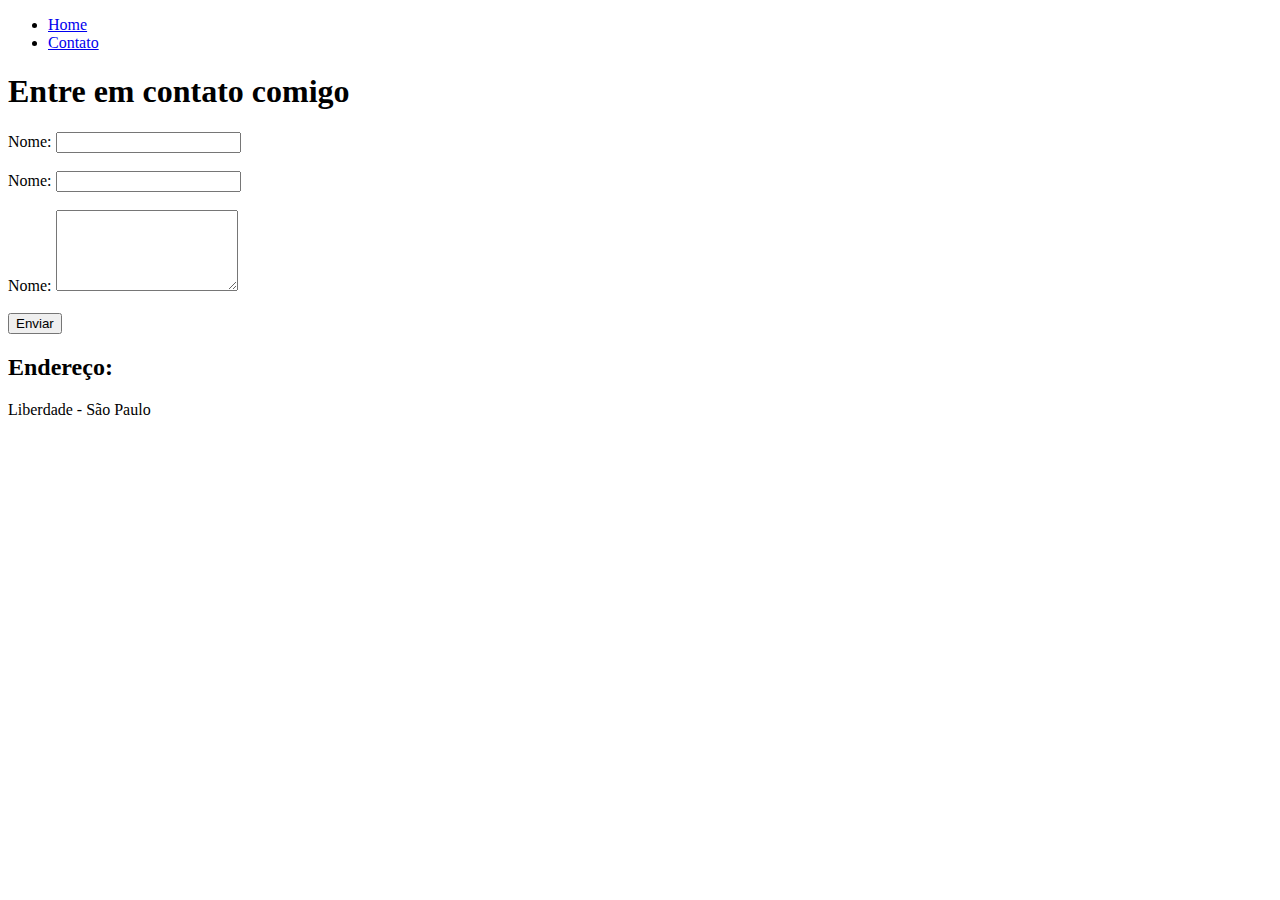
==== contato.html @ af2a7616 "first commit" ====
<!DOCTYPE html>
<html lang="pt-br">
<head>
    <meta charset="UTF-8">
    <meta http-equiv="X-UA-Compatible" content="IE=edge">
    <meta name="viewport" content="width=device-width, initial-scale=1.0">
    <title>Contato</title>
</head>
<body>

    <ul>
        <li><a href="index.html">Home</a></li>
        <li><a href="contato.html">Contato</a></li>
    </ul>

    <h1>Entre em contato comigo</h1>

    <form action="">

        <label for="nome">Nome:</label>
        <input type="text" id="nome">
        <br>
        <br>
        <label for="email">Nome:</label>
        <input type="email" id="email">
        <br>
        <br>
        <label for="assunto">Nome:</label>
        <textarea name="assunto" id="assunto" cols="20" rows="5"></textarea>
        <br>
        <br>
        <button>Enviar</button>
    </form>

    <h2>Endereço: </h2>

    <p>Liberdade - São Paulo</p>

    <iframe src="https://www.google.com/maps/embed?pb=!1m18!1m12!1m3!1d3657.3659461904917!2d-46.637830885188656!3d-23.555296984685842!2m3!1f0!2f0!3f0!3m2!1i1024!2i768!4f13.1!3m3!1m2!1s0x94ce59a93e375647%3A0x1c6bd73cda3c9095!2sJap%C3%A3o%20-%20Liberdade!5e0!3m2!1spt-BR!2sbr!4v1666635769283!5m2!1spt-BR!2sbr" width="400" height="250" style="border:0;" allowfullscreen="" loading="lazy" referrerpolicy="no-referrer-when-downgrade"></iframe>
    
</body>
</html>
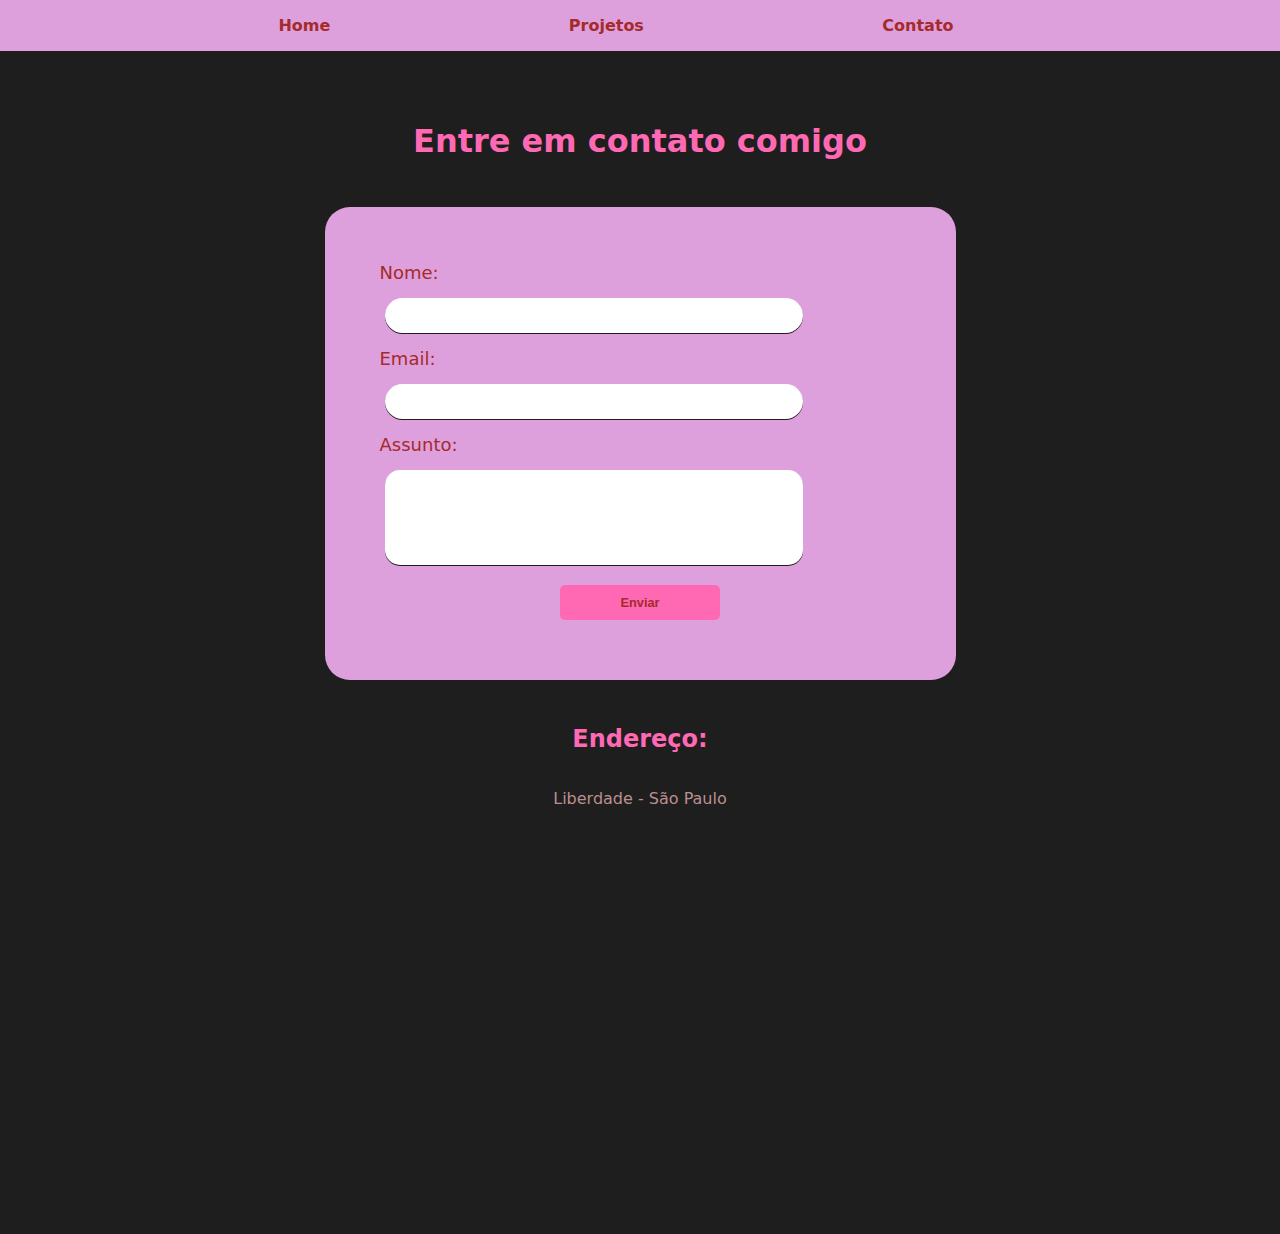
==== commit 77a77e0f: "Estilizando com CSS" ====
--- a/contato.html
+++ b/contato.html
@@ -5,38 +5,41 @@
     <meta http-equiv="X-UA-Compatible" content="IE=edge">
     <meta name="viewport" content="width=device-width, initial-scale=1.0">
     <title>Contato</title>
+    <link rel="stylesheet" href="assets/css/style.css">
 </head>
 <body>
 
-    <ul>
-        <li><a href="index.html">Home</a></li>
-        <li><a href="contato.html">Contato</a></li>
-    </ul>
+    <div class="nav">
 
-    <h1>Entre em contato comigo</h1>
+        <ul>
+            <li><a href="index.html">Home</a></li>
+            <li><a href="projetos.html">Projetos</a></li>
+            <li><a href="contato.html">Contato</a></li>
+        </ul>
+    </div>
 
-    <form action="">
+    <div class="container">
 
-        <label for="nome">Nome:</label>
-        <input type="text" id="nome">
-        <br>
-        <br>
-        <label for="email">Nome:</label>
-        <input type="email" id="email">
-        <br>
-        <br>
-        <label for="assunto">Nome:</label>
-        <textarea name="assunto" id="assunto" cols="20" rows="5"></textarea>
-        <br>
-        <br>
-        <button>Enviar</button>
-    </form>
+        <h1>Entre em contato comigo</h1>
+    
+        <form action="">
+    
+            <label for="nome">Nome:</label>
+            <input type="text" id="nome">
+            <label for="email">Email:</label>
+            <input type="email" id="email">
+            <label for="assunto">Assunto:</label>
+            <textarea name="assunto" id="assunto" cols="20" rows="5"></textarea>
+            <button>Enviar</button>
+        </form>
+    
+        <h2>Endereço: </h2>
+    
+        <p>Liberdade - São Paulo</p>
+    
+        <iframe src="https://www.google.com/maps/embed?pb=!1m18!1m12!1m3!1d3657.3659461904917!2d-46.637830885188656!3d-23.555296984685842!2m3!1f0!2f0!3f0!3m2!1i1024!2i768!4f13.1!3m3!1m2!1s0x94ce59a93e375647%3A0x1c6bd73cda3c9095!2sJap%C3%A3o%20-%20Liberdade!5e0!3m2!1spt-BR!2sbr!4v1666635769283!5m2!1spt-BR!2sbr" id="mapa" allowfullscreen="" loading="lazy" referrerpolicy="no-referrer-when-downgrade"></iframe>
+    </div>
 
-    <h2>Endereço: </h2>
-
-    <p>Liberdade - São Paulo</p>
-
-    <iframe src="https://www.google.com/maps/embed?pb=!1m18!1m12!1m3!1d3657.3659461904917!2d-46.637830885188656!3d-23.555296984685842!2m3!1f0!2f0!3f0!3m2!1i1024!2i768!4f13.1!3m3!1m2!1s0x94ce59a93e375647%3A0x1c6bd73cda3c9095!2sJap%C3%A3o%20-%20Liberdade!5e0!3m2!1spt-BR!2sbr!4v1666635769283!5m2!1spt-BR!2sbr" width="400" height="250" style="border:0;" allowfullscreen="" loading="lazy" referrerpolicy="no-referrer-when-downgrade"></iframe>
     
 </body>
 </html>--- a/assets/css/style.css
+++ b/assets/css/style.css
@@ -0,0 +1,163 @@
+body{
+    margin:0;
+    padding:0;
+    background-color: #1e1e1e;
+    font-family:system-ui, -apple-system, BlinkMacSystemFont, 'Segoe UI', Roboto, Oxygen, Ubuntu, Cantarell, 'Open Sans', 'Helvetica Neue', sans-serif;
+}
+@media only screen and (max-width:600px) {
+    .foto-perfil{
+        display: none;
+    }
+}
+p{
+    color: rosybrown;
+}
+.container{
+    display: flex;
+    flex-direction: column;
+    align-items: center;
+    margin: 50px;
+}
+.nav{
+    width: 100%;
+    background-color: #DDA0DD;
+}
+.nav ul{
+    width: 90%;
+    display: inline-flex;
+    justify-content: space-evenly;
+    align-items: flex-end;
+    list-style: none;
+}
+.nav ul li{
+   
+}
+.nav a {
+    font-weight: bold;
+    text-decoration: none;
+    color: #A52A2A;
+}
+.texto p{
+    padding-left: 25px;
+}
+h1{
+    color: #FF69B4;
+}
+h2{
+    color:#FF69B4;
+}
+.texto{
+    display: flex;
+    flex-direction: row;
+}
+.foto-perfil{
+    width: 30%;
+    aspect-ratio: 1;
+    border: 3px dashed #FF69B4;
+    padding: 5px;
+    border-radius: 50%;
+
+}
+#video{
+    width: 70vw;
+    aspect-ratio: 16/9;
+}
+
+/* Página de Contato */
+
+form{
+    width: 45%;
+    height:100%;
+    margin: 25px;
+    padding: 50px;
+    display: flex;
+    flex-direction: column;
+    justify-content: space-evenly;
+    background-color:#DDA0DD;
+    border-radius: 25px;
+
+}
+label{
+    margin:5px;
+    font-size: 18px;
+    font-weight: lighter;
+    color: #A52A2A;
+
+}
+input{
+    width: 75%;
+    height: 15px;
+    margin: 10px;
+    padding: 10px;
+    border:none;
+    border-radius: 25px;
+    box-shadow:0 1px #1e1e1e;
+}
+textarea{
+    width: 75%;
+    margin: 10px;
+    padding: 10px;
+    border:none;
+    border-radius: 15px;
+    color: #1e1e1e;
+    resize:none;
+    box-shadow:0 1px #1e1e1e;
+    
+}
+button{
+    width: 30%;
+    height: 35px;
+    margin:10px;
+    align-self: center;
+    border:none;
+    border-radius: 5px;
+    background-color: #FF69B4;
+    font-weight: bolder;
+    font-size: 0.8em;
+    color: #A52A2A;
+
+}
+#mapa{
+    width: 50vw;
+    aspect-ratio: 16/9;
+    border:0;
+}
+
+/* Página de Projetos */
+.projetos-linha{
+    margin-top: 25px;
+    display:flex;
+    flex-direction: row;
+}
+.img-projetos{
+    width: 20vw;
+    aspect-ratio: 1;
+    border: 3px dashed #FF69B4;
+    padding: 8px;
+    border-radius: 5%;
+}
+
+.projetos-linha p{
+    width: 60%;
+}
+.projetos-linha h2{
+    width: 60%;
+}
+.lista-formacao{
+    display: flex;
+    flex-direction:row;
+}
+.lista-formacao hr{
+    background-color: #FF69B4;
+    border: 3px solid #FF69B4;
+}
+.lista-formacao ul li {
+    margin-top: 24px;
+    margin-bottom: 24px;
+    list-style-type: circle;
+    color: #DDA0DD;
+}
+.lista-formacao span{
+    font-weight: bolder;
+    color: #A52A2A;
+}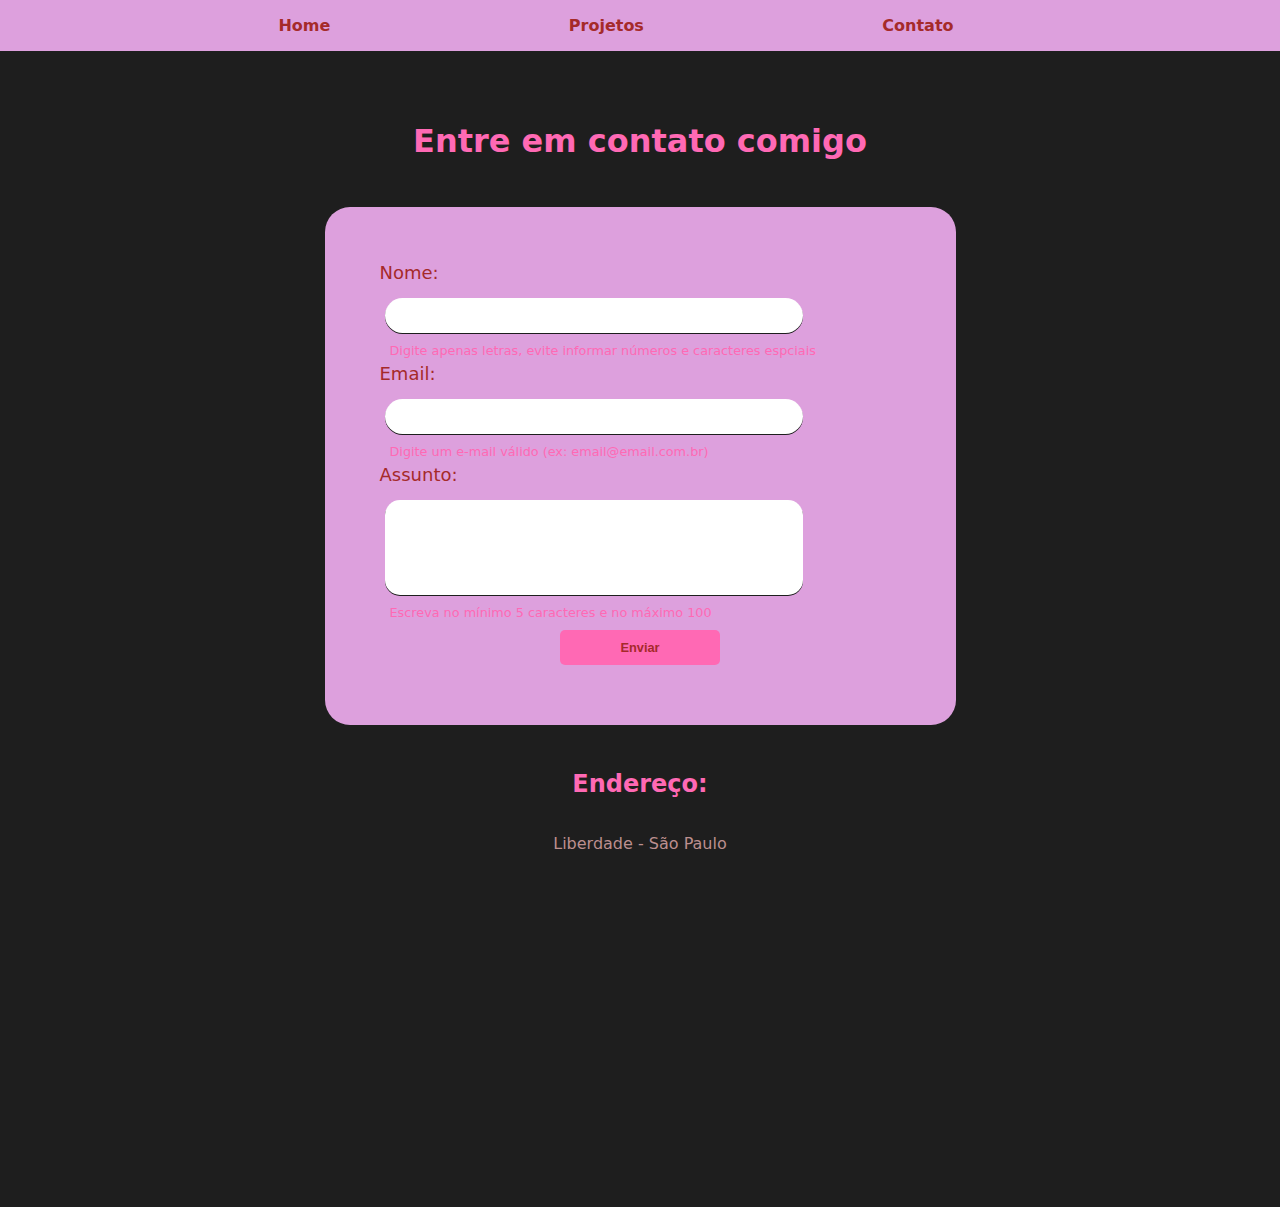
==== commit 8f83dd4e: "Validando campos do formulário de contato com js" ====
--- a/contato.html
+++ b/contato.html
@@ -22,24 +22,29 @@
 
         <h1>Entre em contato comigo</h1>
     
-        <form action="">
+        <form class ="formulario" action="">
     
             <label for="nome">Nome:</label>
-            <input type="text" id="nome">
+            <input type="text" id="nome" onkeyup="validaNome()">
+            <span id="situacaoNome">Digite apenas letras, evite informar números e caracteres espciais</span>
             <label for="email">Email:</label>
-            <input type="email" id="email">
+            <input type="email" id="email" onkeyup="validaEmail()">
+            <span id="txtEmail">Digite um e-mail válido (ex: email@email.com.br)</span>
             <label for="assunto">Assunto:</label>
-            <textarea name="assunto" id="assunto" cols="20" rows="5"></textarea>
-            <button>Enviar</button>
+            <textarea name="assunto" id="assunto" cols="20" rows="5" onkeyup="validaAssunto()"></textarea>
+            <span id="txtAssunto">Escreva no mínimo 5 caracteres e no máximo 100</span>
+            
+            <button id="envio" onclick="enviar()">Enviar</button>
         </form>
     
         <h2>Endereço: </h2>
     
         <p>Liberdade - São Paulo</p>
     
-        <iframe src="https://www.google.com/maps/embed?pb=!1m18!1m12!1m3!1d3657.3659461904917!2d-46.637830885188656!3d-23.555296984685842!2m3!1f0!2f0!3f0!3m2!1i1024!2i768!4f13.1!3m3!1m2!1s0x94ce59a93e375647%3A0x1c6bd73cda3c9095!2sJap%C3%A3o%20-%20Liberdade!5e0!3m2!1spt-BR!2sbr!4v1666635769283!5m2!1spt-BR!2sbr" id="mapa" allowfullscreen="" loading="lazy" referrerpolicy="no-referrer-when-downgrade"></iframe>
+        <iframe src="https://www.google.com/maps/embed?pb=!1m18!1m12!1m3!1d3657.3659461904917!2d-46.637830885188656!3d-23.555296984685842!2m3!1f0!2f0!3f0!3m2!1i1024!2i768!4f13.1!3m3!1m2!1s0x94ce59a93e375647%3A0x1c6bd73cda3c9095!2sJap%C3%A3o%20-%20Liberdade!5e0!3m2!1spt-BR!2sbr!4v1666635769283!5m2!1spt-BR!2sbr" id="mapa" allowfullscreen="" loading="lazy" referrerpolicy="no-referrer-when-downgrade" onmousemove="mapaZoom()" onmouseout="mapaNormal()"></iframe>
     </div>
 
+    <script src="assets/scripts/script.js"></script>
     
 </body>
 </html>--- a/assets/css/style.css
+++ b/assets/css/style.css
@@ -8,6 +8,23 @@
     .foto-perfil{
         display: none;
     }
+    .projetos-linha{
+        width:100%;
+        flex-direction: column!important;
+        margin-left: 20%;
+        
+    }
+    .projetos-linha img{
+        width: 50vw;
+    }
+    .projetos-linha h2{
+        width:100%!important;
+    }
+    .projeto-linha p{
+        width:100%!important;
+        text-align:justify!important;
+    }
+
 }
 p{
     color: rosybrown;
@@ -72,7 +89,6 @@
     padding: 50px;
     display: flex;
     flex-direction: column;
-    justify-content: space-evenly;
     background-color:#DDA0DD;
     border-radius: 25px;
 
@@ -117,8 +133,14 @@
     color: #A52A2A;
 
 }
+.formulario span{
+    margin-left:15px;
+    font-size: 0.8rem;
+    color: #FF69B4;
+
+}
 #mapa{
-    width: 50vw;
+    width: 40vw;
     aspect-ratio: 16/9;
     border:0;
 }
@@ -138,7 +160,7 @@
 }
 
 .projetos-linha p{
-    width: 60%;
+    width: 80%;
 }
 .projetos-linha h2{
     width: 60%;
